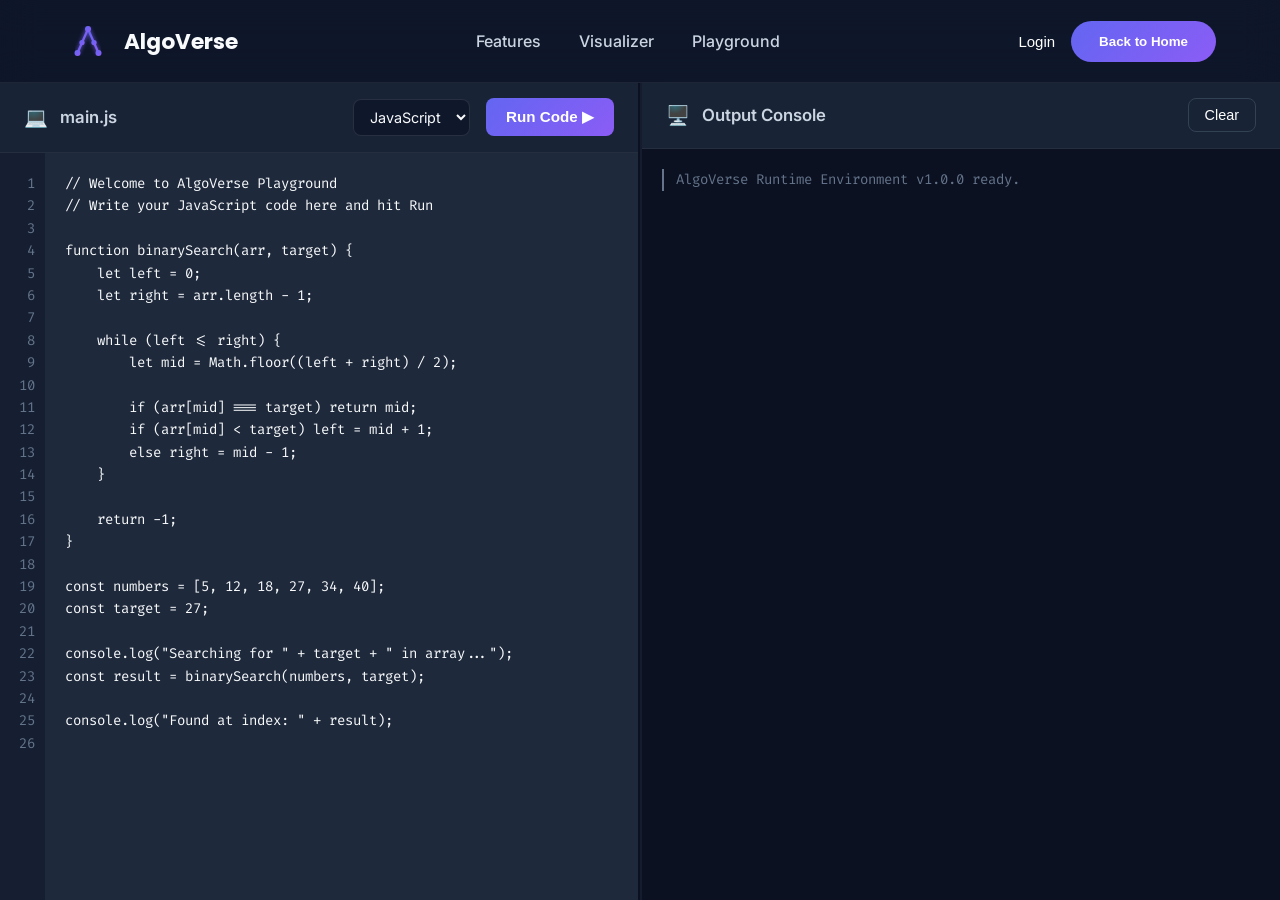
==== frontend/playground.html @ 79bdc2d5 "Complete Phase 3 and Phase 4: Build coding playground and Node.js backend infrastructure" ====
<!DOCTYPE html>
<html lang="en">
<head>
    <meta charset="UTF-8">
    <meta name="viewport" content="width=device-width, initial-scale=1.0">
    <title>AlgoVerse | Coding Playground</title>
    <link rel="icon" type="image/svg+xml" href="assets/favicon.svg">
    <!-- Google Fonts -->
    <link rel="preconnect" href="https://fonts.googleapis.com">
    <link rel="preconnect" href="https://fonts.gstatic.com" crossorigin>
    <link href="https://fonts.googleapis.com/css2?family=Inter:wght@300;400;500;600;700&family=Poppins:wght@500;600;700;800&family=Fira+Code:wght@400;500&display=swap" rel="stylesheet">
    <link rel="stylesheet" href="css/style.css">
    <link rel="stylesheet" href="css/playground.css">
</head>
<body>
    <!-- ===========================
            NAVBAR
    ============================ -->
    <nav class="navbar">
        <div class="container">
            <div class="logo" onclick="window.location.href='index.html'">
                <img src="assets/logo.svg" alt="AlgoVerse Logo" class="logo-image" onerror="this.src='data:image/svg+xml;utf8,<svg xmlns=\'http://www.w3.org/2000/svg\' width=\'48\' height=\'48\'><circle cx=\'24\' cy=\'24\' r=\'24\' fill=\'%236366F1\'/></svg>'">
                <span>AlgoVerse</span>
            </div>
            <ul class="nav-links">
                <li><a href="index.html#features">Features</a></li>
                <li><a href="visualizer.html">Visualizer</a></li>
                <li><a href="#" class="active">Playground</a></li>
            </ul>
            <div class="nav-buttons">
                <button class="login-btn">Login</button>
                <button class="start-btn" onclick="window.location.href='index.html'">Back to Home</button>
            </div>
        </div>
    </nav>

    <!-- ===========================
            PLAYGROUND WORKSPACE
    ============================ -->
    <div class="playground-workspace">
        
        <!-- LEFT PANE: EDITOR -->
        <div class="pane editor-pane">
            <div class="pane-header">
                <div class="pane-title">
                    <span class="icon">💻</span>
                    <h3>main.js</h3>
                </div>
                <div class="editor-controls">
                    <select class="language-select">
                        <option value="javascript">JavaScript</option>
                    </select>
                    <button id="btnRun" class="primary-btn run-btn">Run Code ▶</button>
                </div>
            </div>
            <div class="editor-container">
                <div class="line-numbers" id="lineNumbers">1</div>
                <textarea id="codeEditor" class="code-editor" spellcheck="false" placeholder="Write your JavaScript code here..."></textarea>
            </div>
        </div>

        <!-- RIGHT PANE: OUTPUT -->
        <div class="pane output-pane">
            <div class="pane-header">
                <div class="pane-title">
                    <span class="icon">🖥️</span>
                    <h3>Output Console</h3>
                </div>
                <button id="btnClear" class="secondary-btn clear-btn">Clear</button>
            </div>
            <div class="console-container" id="outputConsole">
                <div class="console-msg system">AlgoVerse Runtime Environment v1.0.0 ready.</div>
            </div>
        </div>

    </div>

    <!-- ===========================
            SCRIPTS
    ============================ -->
    <script src="js/ui/playground.js"></script>
</body>
</html>
---- frontend/css/style.css ----
/* ==================================================
                GOOGLE FONTS & RESET
================================================== */

*{
    margin:0;
    padding:0;
    box-sizing:border-box;
}

html{

    scroll-behavior:smooth;

}

body{

    font-family:'Inter',sans-serif;

    background:#0F172A;

    color:#F8FAFC;

    overflow-x:hidden;

}

/* ==================================================
                DESIGN SYSTEM
================================================== */

:root{

    --bg:#0F172A;

    --surface:#182335;

    --surface-light:#223147;

    --primary:#6366F1;

    --secondary:#8B5CF6;

    --accent:#06B6D4;

    --success:#22C55E;

    --danger:#EF4444;

    --text:#F8FAFC;

    --text-light:#CBD5E1;

    --border:#334155;

    --shadow:
        0 18px 50px rgba(0,0,0,.35);

    --radius:20px;

    --transition:.35s ease;

}

/* ==================================================
                    CONTAINER
================================================== */

.container{

    width:min(90%,1300px);

    margin:auto;

}

/* ==================================================
                    NAVBAR
================================================== */

.navbar{

    position:fixed;

    top:0;

    left:0;

    width:100%;

    z-index:1000;

    backdrop-filter:blur(18px);

    background:rgba(15,23,42,.78);

    border-bottom:1px solid rgba(255,255,255,.06);

}

.navbar .container{

    height:82px;

    display:flex;

    justify-content:space-between;

    align-items:center;

}

/* ==================================================
                        LOGO
================================================== */

.logo{

    display:flex;

    align-items:center;

    gap:12px;

    cursor:pointer;

}

.logo-image{

    width:48px;

    transition:var(--transition);

}

.logo:hover .logo-image{

    transform:rotate(-10deg) scale(1.12);

    filter:drop-shadow(0 0 10px rgba(99,102,241,.6));

}

.logo span{

    font-family:'Poppins',sans-serif;

    font-size:1.35rem;

    font-weight:700;

}

/* ==================================================
                    NAVIGATION
================================================== */

.nav-links{

    display:flex;

    list-style:none;

    gap:38px;

}

.nav-links a{

    text-decoration:none;

    color:var(--text-light);

    font-weight:500;

    transition:var(--transition);

    position:relative;

}

.nav-links a:hover{

    color:white;
    transform:translateY(-2px);

}

.nav-links a::after{

    content:"";

    position:absolute;

    left:0;

    bottom:-8px;

    width:0;

    height:2px;

    border-radius:50px;

    background:linear-gradient(
        to right,
        var(--primary),
        var(--accent)
    );

    transition:.3s;

}

.nav-links a:hover::after{

    width:100%;

}

/* ==================================================
                    NAV BUTTONS
================================================== */

.nav-buttons{

    display:flex;

    gap:16px;

}

.login-btn{

    border:none;

    background:none;

    color:white;

    font-size:15px;

    cursor:pointer;

}

.start-btn{

    border:none;

    cursor:pointer;

    color:white;

    padding:13px 28px;

    border-radius:999px;

    font-weight:600;

    background:linear-gradient(
        135deg,
        var(--primary),
        var(--secondary)
    );

    transition:var(--transition);

}

.start-btn:hover{

    transform:translateY(-3px);

    box-shadow:
    0 14px 38px rgba(99,102,241,.4);

}

/* ==================================================
                    HERO SECTION
================================================== */

.hero{

    min-height:100vh;

    display:flex;

    align-items:center;

    padding:130px 0 70px;

}

/* ==================================================
                    HERO GRID
================================================== */

.hero-container{

    display:grid;

    grid-template-columns:1.1fr .95fr;

    align-items:center;

    gap:90px;

}

/* ==================================================
                    LEFT CONTENT
================================================== */

.hero-content{

    max-width:650px;

}

.hero-content h1{

    font-family:'Poppins',sans-serif;

    font-size:4rem;

    line-height:1.12;

    margin-bottom:26px;

    letter-spacing:-1px;

}

.hero-content h1 span{

    display:block;

    background:linear-gradient(
        135deg,
        #6366F1,
        #8B5CF6,
        #06B6D4
    );

    -webkit-background-clip:text;

    -webkit-text-fill-color:transparent;

}

.hero-content p{

    font-size:1.1rem;

    line-height:1.9;

    color:var(--text-light);

    margin-bottom:42px;

}

/* ==================================================
                    HERO BUTTONS
================================================== */

.hero-buttons{

    display:flex;

    gap:18px;

}

.primary-btn{

    border:none;

    cursor:pointer;

    color:white;

    padding:16px 34px;

    border-radius:999px;

    font-weight:600;

    background:linear-gradient(
        135deg,
        var(--primary),
        var(--secondary)
    );

    transition:var(--transition);

}

.primary-btn:hover{

    transform:translateY(-4px) scale(1.03);

    box-shadow:0 18px 45px rgba(99,102,241,.45);

}

.secondary-btn{

    border:1px solid var(--border);

    background:transparent;

    color:white;

    cursor:pointer;

    padding:16px 34px;

    border-radius:999px;

    transition:var(--transition);

}

.secondary-btn:hover{

    background:var(--surface);

    transform:translateY(-4px);

}

/* ==================================================
                    FEATURES
================================================== */

.hero-features{

    display:flex;

    flex-wrap:wrap;

    gap:26px;

    margin-top:42px;

    color:#94A3B8;

    font-size:.95rem;

}

/* ==================================================
                    RIGHT SIDE
================================================== */

.hero-preview{

    display:flex;

    justify-content:center;

    align-items:center;

    position:relative;

}

/* ==================================================
                INTERACTIVE DEMO CARD
================================================== */

.preview-card{

    width:100%;

    max-width:560px;

    min-height:640px;

    background:#182335;

    border:1px solid rgba(255,255,255,.08);

    border-radius:26px;

    box-shadow:0 22px 60px rgba(0,0,0,.35);

    padding:28px;

    display:flex;

    flex-direction:column;

    gap:22px;

    transition:.35s ease;

    position:relative;

    overflow:hidden;

}

.preview-card:hover{

    transform:translateY(-8px);

}

/* ===========================
        HEADER
=========================== */

.algorithm-switcher{

    display:flex;

    justify-content:center;

    align-items:center;

    gap:20px;

}

.algorithm-switcher h2{

    flex:1;

    text-align:center;

    font-size:2rem;

    font-weight:700;

    font-family:'Poppins',sans-serif;

}

.algo-arrow{

    width:44px;

    height:44px;

    border:none;

    border-radius:50%;

    cursor:pointer;

    background:#223147;

    color:white;

    font-size:20px;

    transition:.3s;

}

.algo-arrow:hover{

    background:linear-gradient(
        135deg,
        var(--primary),
        var(--secondary)
    );

}

/* ===========================
        INFO BOXES
=========================== */

.demo-info{

    display:grid;

    grid-template-columns:1fr 1fr;

    gap:18px;

}

.info-box{

    background:#223147;

    border:1px solid rgba(255,255,255,.05);

    border-radius:16px;

    padding:14px;

    display:flex;

    flex-direction:column;

    gap:6px;

}

.info-label{

    font-size:.78rem;

    color:#94A3B8;

    letter-spacing:1px;

}

.info-box span:last-child{

    font-size:1.15rem;

    font-weight:600;

}

/* ===========================
        VISUALIZATION
=========================== */

.visualization{

    flex:1;

    display:flex;

    flex-direction:column;

    justify-content:center;

    align-items:center;

    gap:18px;

}

.pointer{

    font-size:28px;

    color:var(--accent);

    animation:pointerFloat 2s ease-in-out infinite;

}

@keyframes pointerFloat{

    0%{

        transform:translateY(0px);

    }

    50%{

        transform:translateY(-6px);

    }

    100%{

        transform:translateY(0px);

    }

}

.array-row{

    display:flex;

    justify-content:center;

    align-items:flex-end;

    gap:14px;

    min-height:180px;

}

.array-item{

    width:58px;

    height:58px;

    display:flex;

    justify-content:center;

    align-items:center;

    border-radius:14px;

    background:#2B3A50;

    transition:.35s;

    font-weight:600;

}

.array-item.active{

    background:var(--primary);

    transform:translateY(-8px);

}

.array-item.target{

    border:2px solid var(--accent);

}

.pointer-label{

    color:#94A3B8;

    font-size:.95rem;

}

/* ===========================
        CONSOLE
=========================== */

.console{

    background:#111827;

    border-radius:18px;

    padding:18px;

    border:1px solid rgba(255,255,255,.05);

}

.console-header{

    font-weight:600;

    margin-bottom:14px;

    color:#E2E8F0;

}

.console-output{

    display:flex;

    flex-direction:column;

    gap:10px;

    font-family:monospace;

    color:#A5B4FC;

    font-size:.92rem;

}

.console-output p{

    opacity:.95;

}

/* ===========================
        BUBBLE SORT
=========================== */

.bar{

    width:50px;

    border-radius:12px 12px 0 0;

    background:linear-gradient(
        to top,
        var(--primary),
        var(--secondary)
    );

    position:relative;

    transition:.45s;

    display:flex;

    justify-content:center;

}

.bar span{

    position:absolute;

    top:-28px;

    color:white;

    font-weight:600;

}

.bar.active{

    background:var(--accent);

}

.bar.target{

    outline:3px solid white;

}

/*==================================================
                HERO ANIMATIONS
==================================================*/

.hero-content{

    opacity:0;

    transform:translateX(-60px);

    animation:heroContent .9s ease forwards;

}

.preview-card{

    opacity:0;

    transform:translateX(60px);

    animation:heroCard 1s ease .2s forwards;

}

@keyframes heroContent{

    from{

        opacity:0;

        transform:translateX(-60px);

    }

    to{

        opacity:1;

        transform:translateX(0);

    }

}

@keyframes heroCard{

    from{

        opacity:0;

        transform:translateX(60px);

    }

    to{

        opacity:1;

        transform:translateX(0);

    }

}

.preview-card{

    transition:
        opacity .35s ease,
        transform .35s ease,
        box-shadow .35s ease;

}

#demoContent{

    transition:
        opacity .35s ease,
        transform .35s ease;

}

/*=========================================
        BUBBLE SORT SWAP ANIMATION
=========================================*/

.bar{

    transition:
        height .45s ease,
        transform .45s ease,
        background .35s ease;

}

.bar.swap{

    animation:swapBar .55s ease;

}

@keyframes swapBar{

    0%{

        transform:translateY(0);

    }

    35%{

        transform:translateY(-18px);

    }

    70%{

        transform:translateY(-18px);

    }

    100%{

        transform:translateY(0);

    }

}

/* =========================================
        GLOBAL SECTION STYLES
========================================= */

section {
    padding: 100px 0;
}

.section-header {
    text-align: center;
    margin-bottom: 60px;
}

.section-header h2 {
    font-family: 'Poppins', sans-serif;
    font-size: 2.8rem;
    margin-bottom: 16px;
}

.section-header h2 span {
    background: linear-gradient(135deg, var(--primary), var(--secondary), var(--accent));
    -webkit-background-clip: text;
    -webkit-text-fill-color: transparent;
}

.section-header p {
    color: var(--text-light);
    font-size: 1.15rem;
    max-width: 600px;
    margin: 0 auto;
}

/* =========================================
        FEATURES SECTION
========================================= */

.features {
    background: var(--surface);
    position: relative;
}

.features::before {
    content: '';
    position: absolute;
    top: 0; left: 0; width: 100%; height: 1px;
    background: linear-gradient(90deg, transparent, rgba(255,255,255,0.1), transparent);
}

.features-grid {
    display: grid;
    grid-template-columns: repeat(auto-fit, minmax(320px, 1fr));
    gap: 30px;
}

.feature-card {
    background: var(--bg);
    border: 1px solid rgba(255,255,255,0.05);
    border-radius: 24px;
    padding: 40px 30px;
    transition: var(--transition);
}

.feature-card:hover {
    transform: translateY(-8px);
    border-color: rgba(99,102,241,0.3);
    box-shadow: 0 20px 40px rgba(0,0,0,0.4);
}

.feature-icon {
    font-size: 2.5rem;
    margin-bottom: 24px;
    display: inline-block;
    padding: 16px;
    background: var(--surface-light);
    border-radius: 20px;
    box-shadow: inset 0 2px 4px rgba(255,255,255,0.05);
}

.feature-card h3 {
    font-size: 1.4rem;
    margin-bottom: 16px;
    font-weight: 600;
}

.feature-card p {
    color: var(--text-light);
    line-height: 1.7;
    font-size: 0.95rem;
}

/* =========================================
        DSA ROADMAP SECTION
========================================= */

.roadmap-section {
    background: var(--bg);
}

.roadmap-container {
    max-width: 800px;
    margin: 0 auto;
    display: flex;
    flex-direction: column;
    gap: 40px;
    position: relative;
}

.roadmap-container::before {
    content: '';
    position: absolute;
    left: 30px;
    top: 0;
    bottom: 0;
    width: 2px;
    background: linear-gradient(to bottom, var(--primary), var(--secondary), transparent);
    z-index: 0;
}

.roadmap-node {
    display: flex;
    align-items: flex-start;
    gap: 30px;
    position: relative;
    z-index: 1;
}

.node-circle {
    width: 60px;
    height: 60px;
    border-radius: 50%;
    background: var(--surface-light);
    border: 2px solid var(--primary);
    display: flex;
    justify-content: center;
    align-items: center;
    font-size: 1.5rem;
    font-weight: 700;
    color: var(--primary);
    box-shadow: 0 0 20px rgba(99,102,241,0.2);
    flex-shrink: 0;
    transition: var(--transition);
}

.roadmap-node:hover .node-circle {
    background: var(--primary);
    color: white;
    box-shadow: 0 0 30px rgba(99,102,241,0.6);
    transform: scale(1.1);
}

.node-content {
    background: var(--surface);
    padding: 24px 30px;
    border-radius: 16px;
    border: 1px solid rgba(255,255,255,0.05);
    flex: 1;
    transition: var(--transition);
}

.roadmap-node:hover .node-content {
    border-color: rgba(99,102,241,0.3);
    transform: translateX(10px);
}

.node-content h3 {
    font-size: 1.3rem;
    margin-bottom: 8px;
}

.node-content p {
    color: var(--text-light);
    font-size: 0.95rem;
}

/* =========================================
        TOPICS SECTION
========================================= */

.topics-section {
    background: var(--surface);
}

.topics-grid {
    display: grid;
    grid-template-columns: repeat(auto-fit, minmax(340px, 1fr));
    gap: 30px;
    margin-bottom: 50px;
}

.topic-card {
    background: var(--bg);
    border-radius: 20px;
    padding: 30px;
    border: 1px solid rgba(255,255,255,0.05);
    transition: var(--transition);
    display: flex;
    flex-direction: column;
}

.topic-card:hover {
    transform: translateY(-8px);
    box-shadow: var(--shadow);
    border-color: rgba(255,255,255,0.1);
}

.topic-header {
    display: flex;
    justify-content: space-between;
    align-items: center;
    margin-bottom: 20px;
}

.difficulty {
    padding: 6px 14px;
    border-radius: 50px;
    font-size: 0.8rem;
    font-weight: 600;
    text-transform: uppercase;
    letter-spacing: 0.5px;
}

.difficulty.easy {
    background: rgba(34,197,94,0.15);
    color: var(--success);
}

.difficulty.medium {
    background: rgba(245,158,11,0.15);
    color: #F59E0B;
}

.difficulty.hard {
    background: rgba(239,68,68,0.15);
    color: var(--danger);
}

.time-complexity {
    color: var(--text-light);
    font-family: monospace;
    font-size: 0.9rem;
    background: var(--surface-light);
    padding: 6px 12px;
    border-radius: 8px;
}

.topic-card h3 {
    font-size: 1.4rem;
    margin-bottom: 12px;
}

.topic-card p {
    color: var(--text-light);
    font-size: 0.95rem;
    line-height: 1.6;
    margin-bottom: 24px;
    flex: 1;
}

.explore-btn {
    background: none;
    border: none;
    color: var(--accent);
    font-size: 1rem;
    font-weight: 600;
    cursor: pointer;
    text-align: left;
    transition: var(--transition);
    display: flex;
    align-items: center;
    gap: 8px;
}

.explore-btn:hover {
    color: white;
    gap: 12px;
}

.view-all-container {
    text-align: center;
}

/* =========================================
        STATISTICS SECTION
========================================= */

.stats-section {
    background: linear-gradient(to right, rgba(99,102,241,0.1), rgba(139,92,246,0.1));
    border-top: 1px solid rgba(255,255,255,0.05);
    border-bottom: 1px solid rgba(255,255,255,0.05);
    padding: 80px 0;
}

.stats-container {
    display: flex;
    justify-content: space-around;
    flex-wrap: wrap;
    gap: 40px;
    text-align: center;
}

.stat-box h3 {
    font-size: 3.5rem;
    font-family: 'Poppins', sans-serif;
    font-weight: 800;
    display: inline-block;
    background: linear-gradient(135deg, white, var(--text-light));
    -webkit-background-clip: text;
    -webkit-text-fill-color: transparent;
    margin-bottom: 8px;
}

.stat-box .plus {
    font-size: 3.5rem;
    font-family: 'Poppins', sans-serif;
    font-weight: 800;
    color: var(--accent);
}

.stat-box p {
    color: var(--text-light);
    font-size: 1.1rem;
    letter-spacing: 1px;
    text-transform: uppercase;
}

/* =========================================
        AI MENTOR PREVIEW
========================================= */

.ai-preview {
    background: var(--bg);
}

.ai-container {
    display: grid;
    grid-template-columns: 1fr 1fr;
    gap: 60px;
    align-items: center;
}

.ai-content h2 {
    font-family: 'Poppins', sans-serif;
    font-size: 2.8rem;
    margin-bottom: 20px;
}

.ai-content h2 span {
    background: linear-gradient(135deg, #A855F7, #EC4899);
    -webkit-background-clip: text;
    -webkit-text-fill-color: transparent;
}

.ai-content p {
    color: var(--text-light);
    font-size: 1.1rem;
    line-height: 1.8;
    margin-bottom: 30px;
}

.ai-features {
    list-style: none;
    margin-bottom: 40px;
}

.ai-features li {
    font-size: 1.05rem;
    margin-bottom: 16px;
    display: flex;
    align-items: center;
    gap: 12px;
}

.ai-check {
    font-size: 1.2rem;
}

.ai-visual {
    position: relative;
}

.ai-chat-card {
    background: rgba(24,35,53,0.8);
    backdrop-filter: blur(20px);
    border: 1px solid rgba(255,255,255,0.1);
    border-radius: 24px;
    overflow: hidden;
    box-shadow: 0 30px 60px rgba(0,0,0,0.5);
}

.chat-header {
    background: rgba(255,255,255,0.03);
    padding: 16px 24px;
    display: flex;
    align-items: center;
    gap: 12px;
    border-bottom: 1px solid rgba(255,255,255,0.05);
    font-weight: 600;
}

.ai-avatar {
    background: linear-gradient(135deg, #A855F7, #EC4899);
    width: 36px; height: 36px;
    border-radius: 50%;
    display: flex; justify-content: center; align-items: center;
    font-size: 1.2rem;
}

.chat-body {
    padding: 30px 24px;
    display: flex; flex-direction: column; gap: 20px;
}

.chat-msg {
    max-width: 85%;
    padding: 16px 20px;
    border-radius: 16px;
    line-height: 1.6;
    font-size: 0.95rem;
}

.user-msg {
    background: var(--surface-light);
    align-self: flex-end;
    border-bottom-right-radius: 4px;
}

.ai-msg {
    background: rgba(168,85,247,0.15);
    border: 1px solid rgba(168,85,247,0.3);
    align-self: flex-start;
    border-bottom-left-radius: 4px;
}

.ai-msg code {
    background: rgba(0,0,0,0.3);
    padding: 2px 6px;
    border-radius: 4px;
    font-family: monospace;
    color: #F87171;
}

/* =========================================
        TESTIMONIALS SECTION
========================================= */

.testimonials {
    background: var(--surface);
}

.testimonials-grid {
    display: grid;
    grid-template-columns: repeat(auto-fit, minmax(320px, 1fr));
    gap: 30px;
}

.testimonial-card {
    background: var(--bg);
    border-radius: 24px;
    padding: 40px 30px;
    border: 1px solid rgba(255,255,255,0.05);
    display: flex; flex-direction: column;
    justify-content: space-between;
    transition: var(--transition);
}

.testimonial-card:hover {
    transform: translateY(-8px);
    box-shadow: var(--shadow);
}

.rating {
    color: #FBBF24;
    font-size: 1.2rem;
    margin-bottom: 20px;
    letter-spacing: 2px;
}

.testimonial-card p {
    font-style: italic;
    color: var(--text-light);
    line-height: 1.7;
    margin-bottom: 30px;
}

.user-info {
    display: flex;
    align-items: center;
    gap: 16px;
}

.user-avatar {
    width: 48px; height: 48px;
    border-radius: 50%;
    display: flex; justify-content: center; align-items: center;
    font-size: 1.2rem; font-weight: 700;
}

.user-info h4 {
    font-size: 1.05rem;
    margin-bottom: 4px;
}

.user-info span {
    font-size: 0.85rem;
    color: var(--text-light);
}

/* =========================================
        FOOTER
========================================= */

.footer {
    background: #0B1120;
    padding: 80px 0 30px;
    border-top: 1px solid rgba(255,255,255,0.05);
}

.footer-container {
    display: flex;
    justify-content: space-between;
    flex-wrap: wrap;
    gap: 60px;
    margin-bottom: 60px;
}

.footer-brand {
    max-width: 320px;
}

.footer-brand .logo {
    margin-bottom: 20px;
}

.footer-brand p {
    color: var(--text-light);
    line-height: 1.7;
    margin-bottom: 24px;
}

.social-links {
    display: flex; gap: 16px;
}

.social-links a {
    color: white; text-decoration: none;
    background: var(--surface);
    padding: 8px 16px; border-radius: 50px;
    font-size: 0.9rem; transition: var(--transition);
}

.social-links a:hover {
    background: var(--primary);
}

.footer-links {
    display: flex; gap: 80px; flex-wrap: wrap;
}

.link-column h4 {
    font-size: 1.1rem;
    margin-bottom: 24px;
    font-weight: 600;
}

.link-column a {
    display: block;
    color: var(--text-light);
    text-decoration: none;
    margin-bottom: 12px;
    transition: var(--transition);
}

.link-column a:hover {
    color: var(--primary);
    transform: translateX(4px);
}

.footer-bottom {
    text-align: center;
    border-top: 1px solid rgba(255,255,255,0.05);
    padding-top: 30px;
    color: var(--text-light);
    font-size: 0.9rem;
}

/* =========================================
        RESPONSIVE ADJUSTMENTS
========================================= */

@media (max-width: 992px) {
    .ai-container {
        grid-template-columns: 1fr;
    }
}

@media (max-width: 768px) {
    .roadmap-container::before {
        left: 20px;
    }
    .node-circle {
        width: 44px; height: 44px; font-size: 1.2rem;
    }
    .roadmap-node {
        gap: 16px;
    }
    .footer-links {
        gap: 40px;
    }
}
---- frontend/css/playground.css ----
/* =========================================
        PLAYGROUND WORKSPACE
========================================= */

body {
    overflow: hidden; /* Prevent full page scroll */
}

.playground-workspace {
    display: flex;
    height: calc(100vh - 82px); /* Subtract navbar height */
    margin-top: 82px;
    background: #0B1120;
    gap: 2px; /* For pane separator */
}

/* =========================================
        PANES (Split Layout)
========================================= */

.pane {
    flex: 1;
    display: flex;
    flex-direction: column;
    background: var(--bg);
    min-width: 0; /* Prevent flex blowout */
}

.pane-header {
    display: flex;
    justify-content: space-between;
    align-items: center;
    padding: 16px 24px;
    background: var(--surface);
    border-bottom: 1px solid rgba(255,255,255,0.05);
}

.pane-title {
    display: flex;
    align-items: center;
    gap: 12px;
}

.pane-title .icon {
    font-size: 1.2rem;
}

.pane-title h3 {
    font-size: 1.05rem;
    font-weight: 600;
    color: var(--text-light);
}

/* =========================================
        EDITOR CONTROLS
========================================= */

.editor-controls {
    display: flex;
    align-items: center;
    gap: 16px;
}

.language-select {
    background: var(--bg);
    border: 1px solid rgba(255,255,255,0.1);
    color: var(--text);
    padding: 8px 12px;
    border-radius: 8px;
    font-family: 'Inter', sans-serif;
    font-size: 0.9rem;
    outline: none;
    cursor: pointer;
}

.run-btn {
    padding: 10px 20px;
    font-size: 0.95rem;
    border-radius: 8px;
    display: flex;
    align-items: center;
    gap: 8px;
}

.clear-btn {
    padding: 8px 16px;
    font-size: 0.9rem;
    border-radius: 8px;
}

/* =========================================
        EDITOR AREA
========================================= */

.editor-container {
    flex: 1;
    display: flex;
    background: #1E293B; /* Slightly lighter than bg for editor feel */
    position: relative;
    overflow: hidden;
}

.line-numbers {
    padding: 20px 10px;
    background: rgba(15,23,42,0.5);
    color: #64748B;
    font-family: 'Fira Code', monospace;
    font-size: 14px;
    line-height: 1.6;
    text-align: right;
    user-select: none;
    min-width: 45px;
    overflow-y: hidden;
}

.code-editor {
    flex: 1;
    background: transparent;
    color: #F8FAFC;
    font-family: 'Fira Code', monospace;
    font-size: 14px;
    line-height: 1.6;
    padding: 20px;
    border: none;
    outline: none;
    resize: none;
    overflow: auto;
    white-space: pre;
    tab-size: 4;
}

/* Custom Scrollbar for Editor */
.code-editor::-webkit-scrollbar {
    width: 12px;
    height: 12px;
}
.code-editor::-webkit-scrollbar-track {
    background: #0F172A;
}
.code-editor::-webkit-scrollbar-thumb {
    background: #334155;
    border-radius: 6px;
    border: 3px solid #0F172A;
}
.code-editor::-webkit-scrollbar-thumb:hover {
    background: #475569;
}

/* =========================================
        OUTPUT CONSOLE
========================================= */

.output-pane {
    border-left: 2px solid rgba(255,255,255,0.02);
}

.console-container {
    flex: 1;
    background: #0B1120;
    padding: 20px;
    overflow-y: auto;
    font-family: 'Fira Code', monospace;
    font-size: 14px;
    line-height: 1.6;
}

.console-msg {
    margin-bottom: 8px;
    padding-left: 12px;
    border-left: 2px solid transparent;
    word-break: break-all;
}

.console-msg.system {
    color: #64748B;
    border-left-color: #64748B;
}

.console-msg.log {
    color: #E2E8F0;
    border-left-color: var(--primary);
}

.console-msg.error {
    color: #EF4444;
    border-left-color: #EF4444;
    background: rgba(239,68,68,0.1);
    padding: 8px 12px;
    border-radius: 0 4px 4px 0;
}

.console-msg.return {
    color: var(--success);
    border-left-color: var(--success);
    font-style: italic;
}

/* =========================================
        RESPONSIVE ADJUSTMENTS
========================================= */

@media (max-width: 992px) {
    .playground-workspace {
        flex-direction: column;
    }
    
    .output-pane {
        border-left: none;
        border-top: 2px solid rgba(255,255,255,0.02);
    }
}
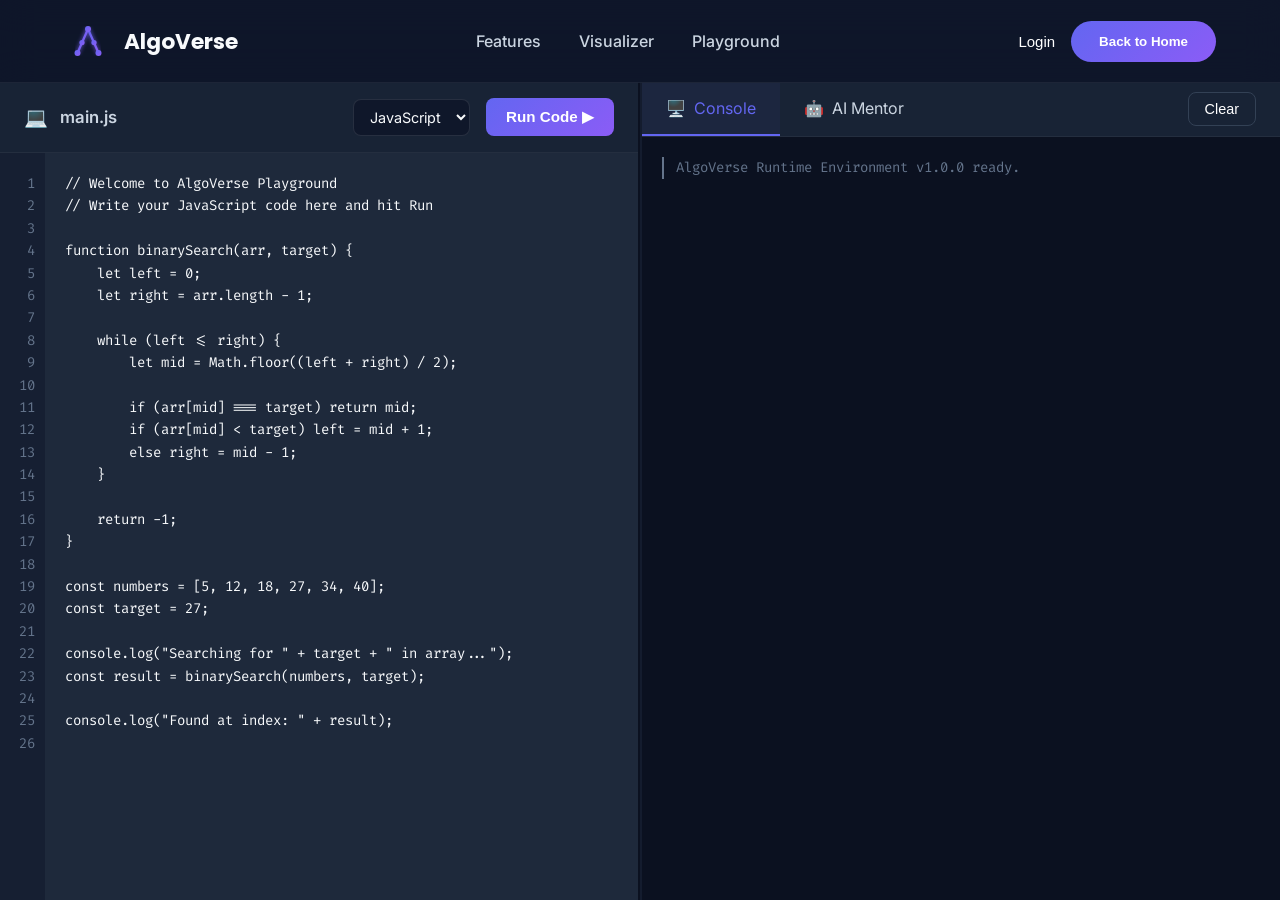
==== commit f38b05df: "Complete Phase 5: Integrate AI Mentor with coding playground and backend API" ====
--- a/frontend/playground.html
+++ b/frontend/playground.html
@@ -59,17 +59,36 @@
             </div>
         </div>
 
-        <!-- RIGHT PANE: OUTPUT -->
+        <!-- RIGHT PANE: OUTPUT & AI -->
         <div class="pane output-pane">
-            <div class="pane-header">
-                <div class="pane-title">
-                    <span class="icon">🖥️</span>
-                    <h3>Output Console</h3>
+            <div class="pane-header tabs-header">
+                <div class="tab-buttons">
+                    <button class="tab-btn active" data-target="consoleView">
+                        <span class="icon">🖥️</span> Console
+                    </button>
+                    <button class="tab-btn" data-target="aiView">
+                        <span class="icon">🤖</span> AI Mentor
+                    </button>
                 </div>
                 <button id="btnClear" class="secondary-btn clear-btn">Clear</button>
             </div>
-            <div class="console-container" id="outputConsole">
+            
+            <!-- CONSOLE VIEW -->
+            <div class="console-container tab-content active" id="consoleView">
                 <div class="console-msg system">AlgoVerse Runtime Environment v1.0.0 ready.</div>
+            </div>
+
+            <!-- AI MENTOR VIEW -->
+            <div class="ai-chat-container tab-content" id="aiView" style="display: none;">
+                <div class="chat-history" id="chatHistory">
+                    <div class="chat-msg ai-msg">
+                        <p>Hi! I'm AlgoBot, your personal AI Mentor. Ask me a question about your code or algorithms!</p>
+                    </div>
+                </div>
+                <div class="chat-input-area">
+                    <input type="text" id="aiInput" placeholder="Ask a question... (e.g. Can you review this code?)">
+                    <button id="btnSendAI" class="primary-btn">Send</button>
+                </div>
             </div>
         </div>
 
@@ -79,5 +98,6 @@
             SCRIPTS
     ============================ -->
     <script src="js/ui/playground.js"></script>
+    <script src="js/ui/aiMentor.js"></script>
 </body>
 </html>
--- a/frontend/css/playground.css
+++ b/frontend/css/playground.css
@@ -196,6 +196,113 @@
 }
 
 /* =========================================
+        TABS & AI MENTOR
+========================================= */
+
+.tabs-header {
+    padding: 0;
+    padding-right: 24px;
+}
+
+.tab-buttons {
+    display: flex;
+    height: 100%;
+}
+
+.tab-btn {
+    background: transparent;
+    border: none;
+    color: var(--text-light);
+    padding: 16px 24px;
+    font-size: 1rem;
+    font-family: 'Inter', sans-serif;
+    cursor: pointer;
+    border-bottom: 2px solid transparent;
+    display: flex;
+    align-items: center;
+    gap: 8px;
+    transition: var(--transition);
+}
+
+.tab-btn:hover {
+    color: var(--text);
+    background: rgba(255,255,255,0.02);
+}
+
+.tab-btn.active {
+    color: var(--primary);
+    border-bottom-color: var(--primary);
+    background: rgba(99,102,241,0.05);
+}
+
+.ai-chat-container {
+    flex: 1;
+    display: flex;
+    flex-direction: column;
+    background: #0B1120;
+    position: relative;
+    overflow: hidden;
+}
+
+.chat-history {
+    flex: 1;
+    padding: 20px;
+    overflow-y: auto;
+    display: flex;
+    flex-direction: column;
+    gap: 16px;
+}
+
+.chat-msg {
+    max-width: 80%;
+    padding: 12px 16px;
+    border-radius: 12px;
+    font-size: 0.95rem;
+    line-height: 1.5;
+}
+
+.chat-msg p {
+    margin: 0;
+}
+
+.chat-msg.ai-msg {
+    align-self: flex-start;
+    background: #1E293B;
+    color: #F8FAFC;
+    border-bottom-left-radius: 4px;
+}
+
+.chat-msg.user-msg {
+    align-self: flex-end;
+    background: var(--primary);
+    color: white;
+    border-bottom-right-radius: 4px;
+}
+
+.chat-input-area {
+    padding: 16px 20px;
+    background: var(--surface);
+    border-top: 1px solid rgba(255,255,255,0.05);
+    display: flex;
+    gap: 12px;
+}
+
+#aiInput {
+    flex: 1;
+    background: #0F172A;
+    border: 1px solid rgba(255,255,255,0.1);
+    border-radius: 8px;
+    color: white;
+    padding: 10px 16px;
+    font-family: 'Inter', sans-serif;
+    outline: none;
+}
+
+#aiInput:focus {
+    border-color: var(--primary);
+}
+
+/* =========================================
         RESPONSIVE ADJUSTMENTS
 ========================================= */
 
